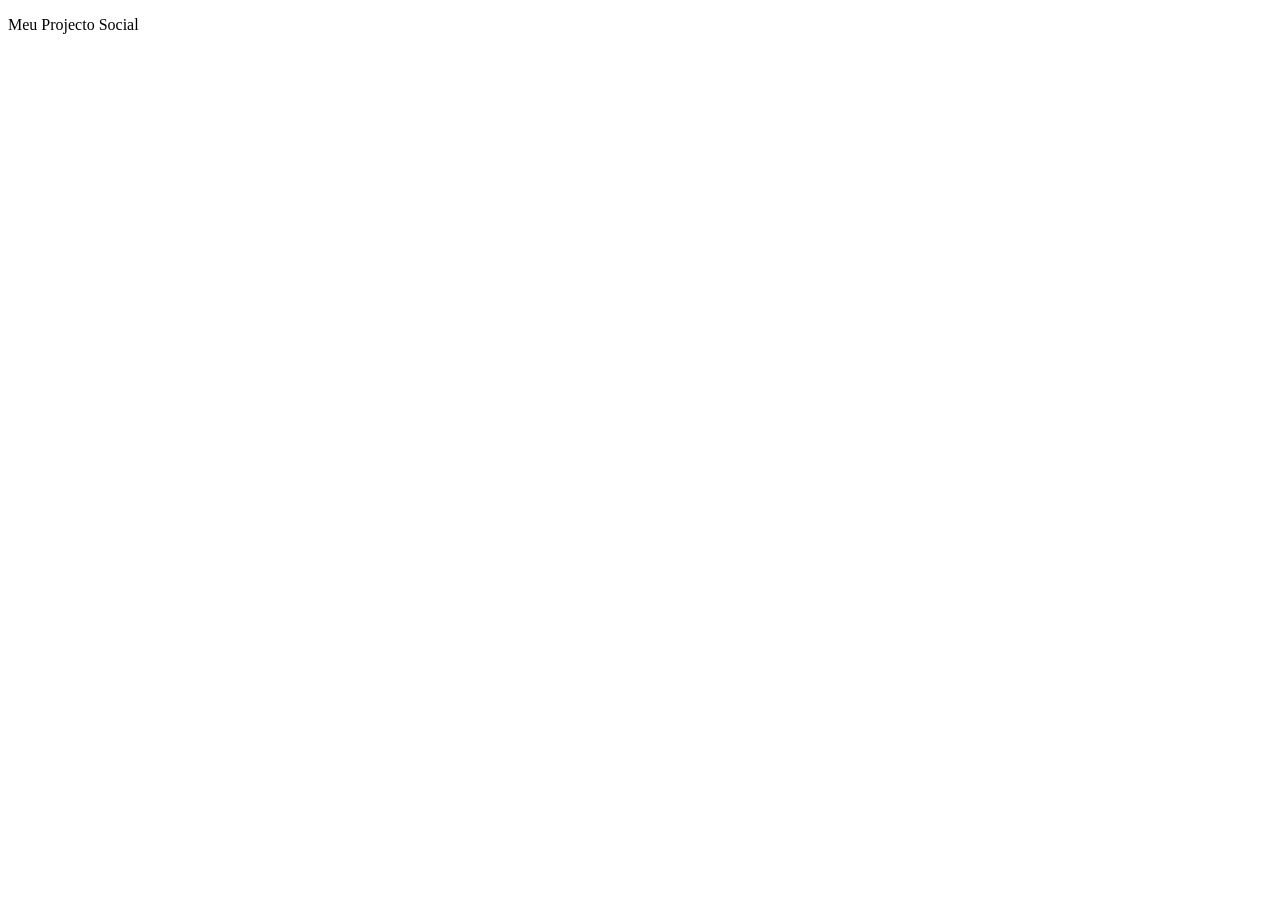
==== index.html @ 44a2b9ea "Criado a index" ====
<!DOCTYPE html>
<html lang="en">

<head>
    <meta charset="UTF-8">
    <meta name="viewport" content="width=device-width, initial-scale=1.0">
    <title>Projecto de Redes Sociais</title>
    <link rel="shortcut icon" href="favicon.ico" type="image/x-icon">
</head>

<body>
    <p>Meu Projecto Social</p>
</body>

</html>
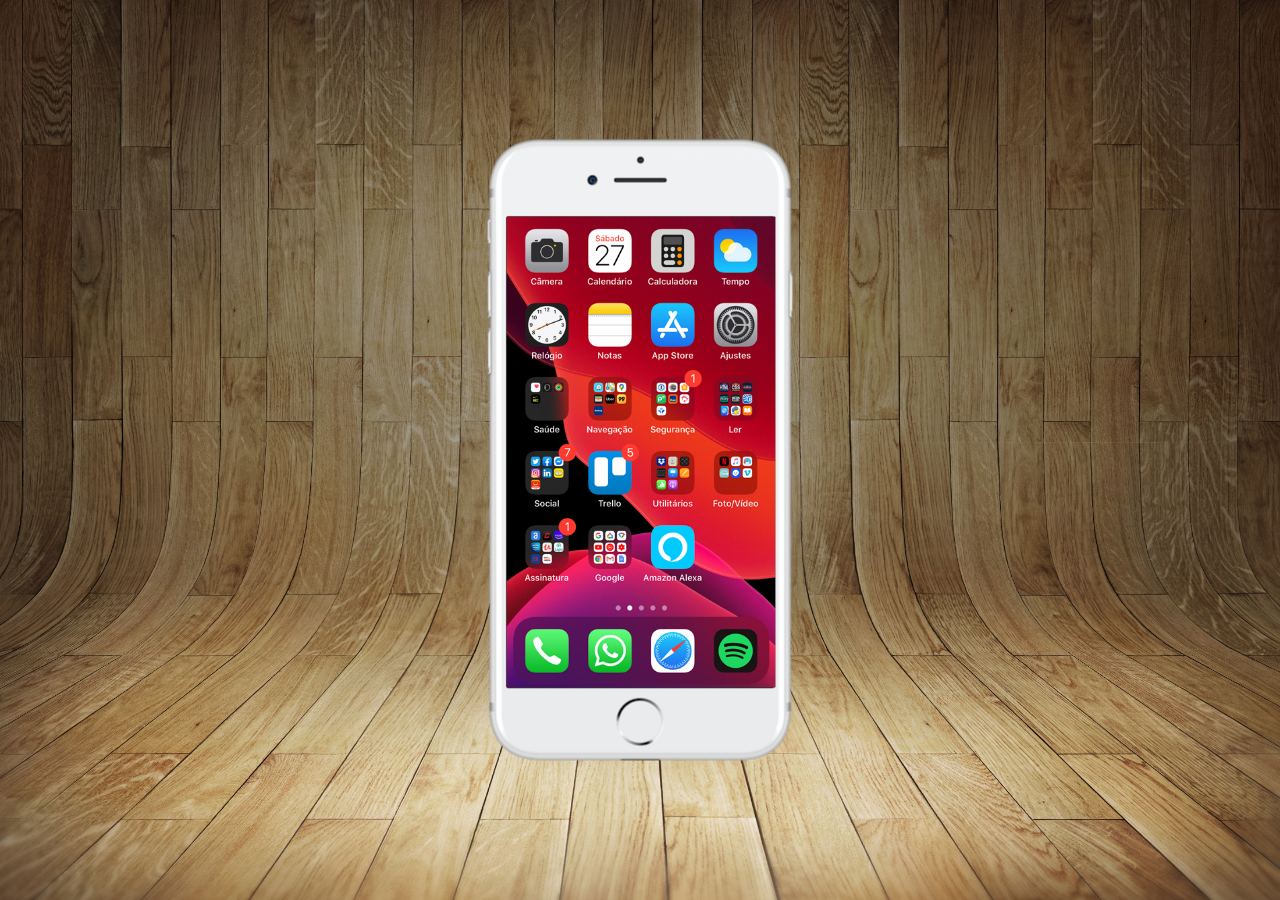
==== commit 0360a6f4: "Tela Home" ====
--- a/index.html
+++ b/index.html
@@ -6,10 +6,19 @@
     <meta name="viewport" content="width=device-width, initial-scale=1.0">
     <title>Projecto de Redes Sociais</title>
     <link rel="shortcut icon" href="favicon.ico" type="image/x-icon">
+    <link rel="stylesheet" href="estilos/style.css">
 </head>
 
 <body>
-    <p>Meu Projecto Social</p>
+    <main>
+        <section id="telefone">
+            <iframe src="home.html" name="tela" id="tela" frameborder="0"></iframe>
+
+        </section>
+        <section id="redes sociais">
+
+        </section>
+    </main>
 </body>
 
 </html>
--- a/estilos/style.css
+++ b/estilos/style.css
@@ -0,0 +1,48 @@
+@charset "UTF-8";
+
+
+* {
+    margin: 0px;
+    padding: 0px;
+    font-family: Arial, Helvetica, sans-serif;
+}
+
+
+html,
+body {
+    height: 100vh;
+    width: 100vw;
+    background-color: black;
+
+}
+
+body {
+    background: url(../imagens/fundo-madeira.jpg) no-repeat top center;
+    background-size: cover;
+    background-attachment: fixed;
+}
+
+main {
+    height: 100vh;
+    position: relative;
+
+}
+
+section#telefone {
+    position: absolute;
+    top: 50%;
+    left: 50%;
+    transform: translate(-50%, -50%);
+    height: 627px;
+    width: 311px;
+    background: url(../imagens/frame-iphone.png) no-repeat;
+}
+
+
+iframe#tela {
+    position: relative;
+    top: 80px;
+    left: 22px;
+    width: 269px;
+    height: 471px;
+}
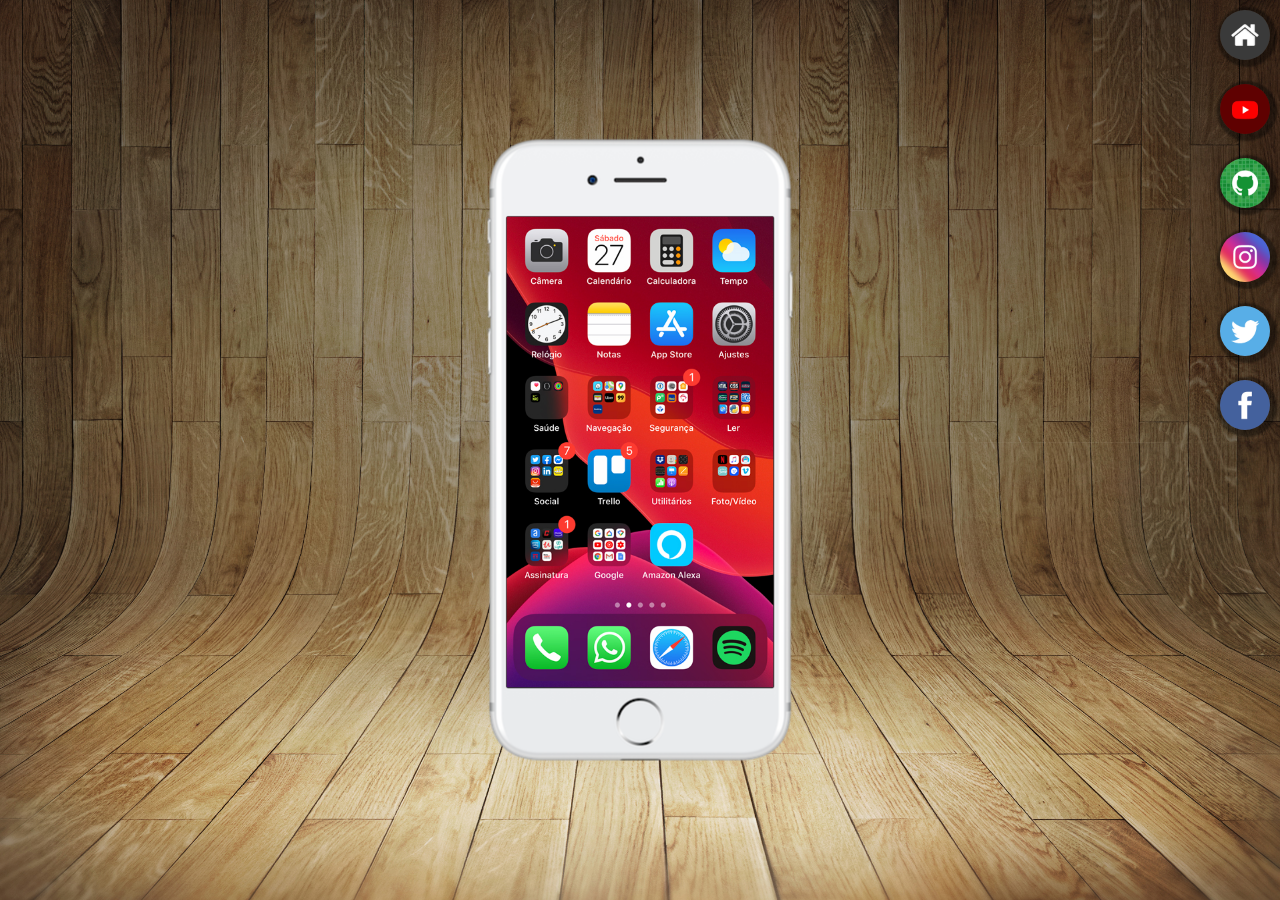
==== commit 34f1e89b: "atualizacao" ====
--- a/index.html
+++ b/index.html
@@ -1,5 +1,5 @@
 <!DOCTYPE html>
-<html lang="en">
+<html lang="pt-br">
 
 <head>
     <meta charset="UTF-8">
@@ -12,11 +12,18 @@
 <body>
     <main>
         <section id="telefone">
-            <iframe src="home.html" name="tela" id="tela" frameborder="0"></iframe>
+            <iframe src="home.html" name="tela" id="tela" frameborder="0">
+                O Navegador não é compativel com esse Frame
+            </iframe>
 
         </section>
-        <section id="redes sociais">
-
+        <section id="redes-sociais">
+            <a href="home.html" target="tela"><img src="imagens/logo-home.jpg" alt="Home"><br></a>
+            <a href="youtube.html" target="tela"><img src="imagens/logo-youtube.jpg" alt="Youtube"><br></a>
+            <a href="github.html" target="tela"><img src="imagens/logo-github.jpg" alt="GitHub"><br></a>
+            <a href="instagram.html" target="tela"><img src="imagens/logo-instagram.jpg" alt="Instagram"><br></a>
+            <a href="twitterx.html" target="tela"><img src="imagens/logo-twitter.jpg" alt="twitterX"><br></a>
+            <a href="facebook.html" target="tela"><img src="imagens/logo-facebook.jpg" alt="Facebook"><br></a>
         </section>
     </main>
 </body>
--- a/estilos/style.css
+++ b/estilos/style.css
@@ -43,6 +43,26 @@
     position: relative;
     top: 80px;
     left: 22px;
-    width: 269px;
+    width: 267px;
     height: 471px;
+}
+
+section#redes-sociais {
+    text-align: right;
+}
+
+section#redes-sociais img {
+    width: 50px;
+    margin: 10px;
+    border-radius: 50%;
+    box-shadow: 2px 2px 2px 5px rgba(0, 0, 0, 0.400);
+    box-sizing: border-box;
+
+}
+
+section#redes-sociais img:hover {
+    border: 2px solid rgba(255, 255, 255, 0.637);
+    transform: translate(-3px, -3px);
+    box-shadow: 5px 5px 10px rgba(0, 0, 0, 0.633);
+    transition: transform .3s, border 1s;
 }
